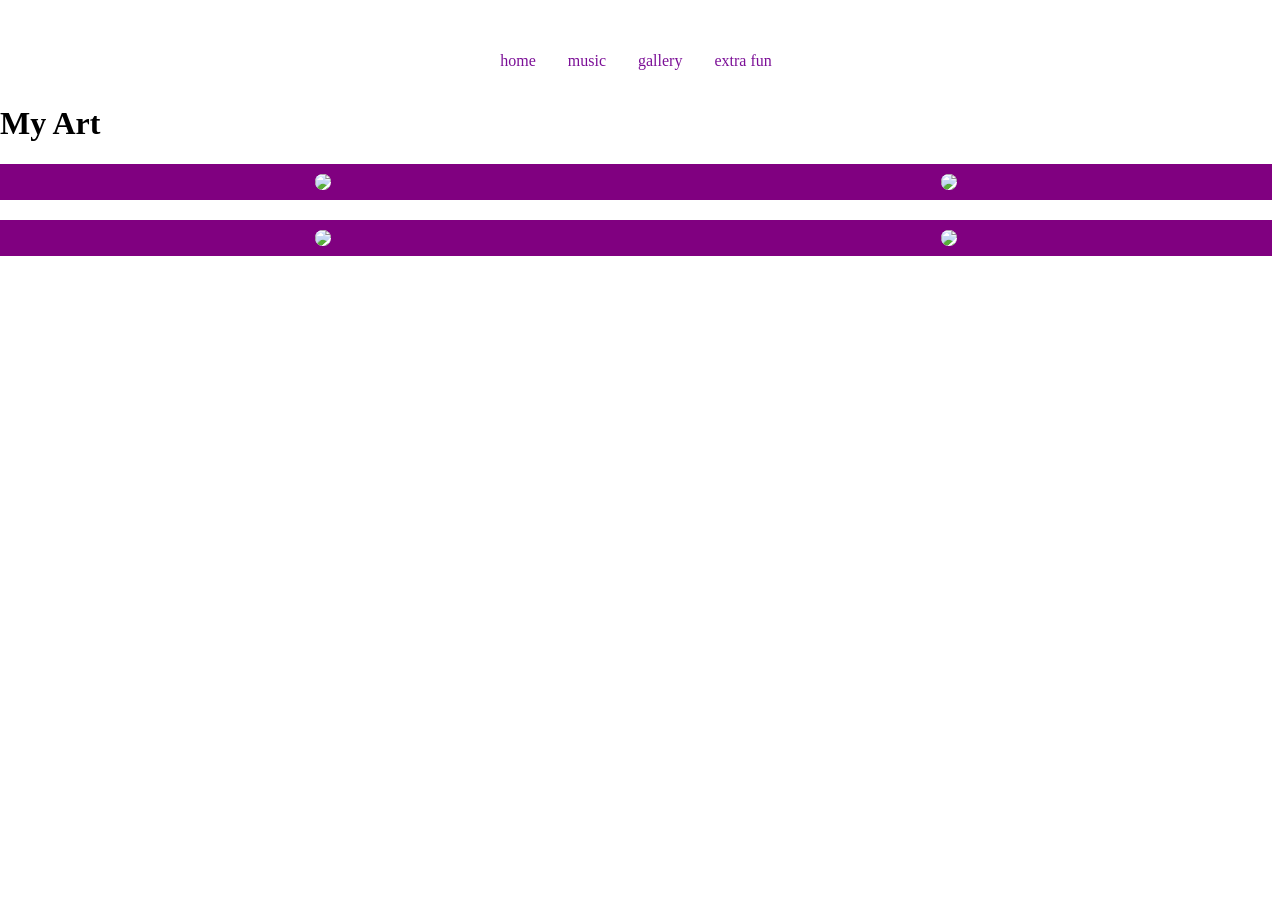
==== art.html @ 1fd6e7c0 "figuring out the colors" ====
<!DOCTYPE html>
<html>
  <head>
    <meta charset="utf-8" />
    <title>Final Project - Art</title>
    <link href="style.css" rel="stylesheet" type="text/css" />
    <style>
      /* Styling Only Related To THIS Page */
      .parent-flex {
        display: flex;
        background-color: purple;
        justify-content: space-around;
        padding: 10px;
        margin-bottom: 20px;
      }

      img {
        max-width: 30%;
        border-radius: 10px;
        object-fit: contain;
        background-color: white;
      }
    </style>
  </head>
  <body>
    <!-- ⬆⬆⬆⬆ Nav Bar -->
    <ul>
      <li><a href="index.html">home</a></li>
      <li><a href="music.html">music</a></li>
      <li><a class="active" href="art.html">gallery</a></li>
      <li><a href="extra.html">extra fun</a></li>
    </ul>
    <!-- ⬇⬇⬇⬇⬇⬇ Main Page Content -->
    <h1>My Art</h1>

    <div class="parent-flex">
      <img
        src="images/HeartIcons.jpeg"
      />
      <img
        src="images/VibeyTunes.png"
      />
    </div>

    <div class="parent-flex">
      <img
        src="images/VibeyTunes.png"
      />
      <img
        src="images/HeartIcons.jpeg"
      />
    </div>
  </body>
</html>
---- style.css ----
/* Styling Only Related To ALL Pages */

body {
  padding-top: 30px;
  margin-left: 0px;
}
/* ⬆⬆⬆⬆ Nav Bar Styling 
~~~~~ Taken From: 
https://www.w3schools.com/css/css_navbar_horizontal.asp */
ul {
  list-style-type: none;
  margin: 0;
  padding: 0;
  background-color: #ffffff00;
  display: flex;
  justify-content: center;
}

li a {
  display: block;
  color: rgb(124, 16, 151);
  text-align: center;
  padding: 14px 16px;
  text-decoration: none;
}

li a:hover:not(.active) {
  text-shadow: 0 0 4px rgb(255, 0, 64);
  transition: all 200ms ease-out;
}

.active {
  background-color: rgba(255, 255, 255, 0);
}
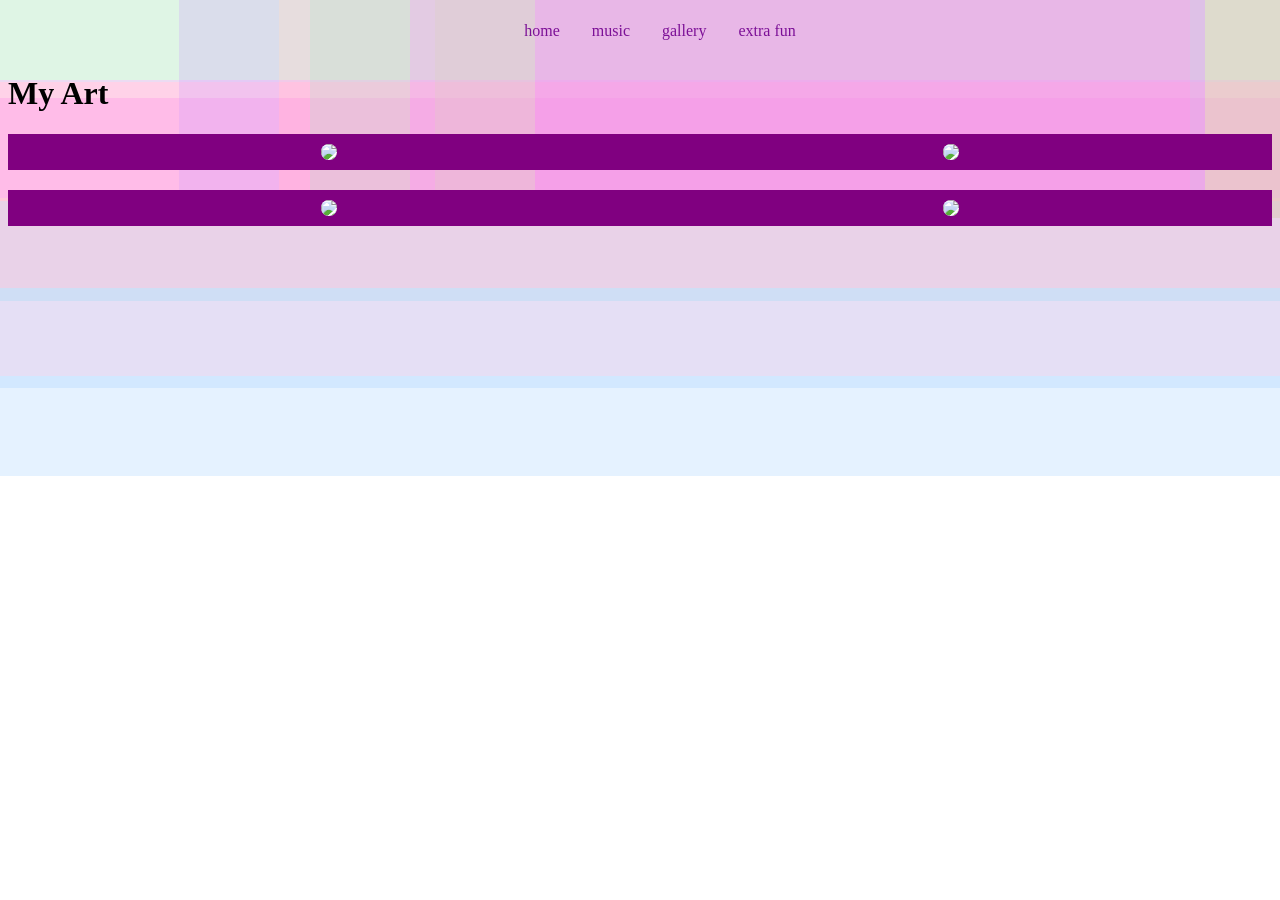
==== commit 6746adfd: "things" ====
--- a/art.html
+++ b/art.html
@@ -21,6 +21,201 @@
         background-color: white;
       }
     </style>
+    <script type="text/javascript">
+// <![CDATA[
+var border=100; // how wide is each border in pixels
+var effects=3; // how many of the effect are on the page
+var speed=50; // how fast is the animation (lower is faster)
+var colours=new Array("#9cf", "#c9f", "#fc9", "#f9c", "#cf9", "#9fc", "#6ff", "#f6f", "#ff6");
+// above line lists colours for the groovy effect (the list can be as long or short as you like)
+
+/****************************
+*1970s Groovy WebPage Effect*
+*(c)2008-13 mf2fm web-design*
+*  http://www.mf2fm.com/rv  *
+* DON'T EDIT BELOW THIS BOX *
+****************************/
+
+function addLoadEvent(funky) {
+  var oldonload=window.onload;
+  if (typeof(oldonload)!='function') window.onload=funky;
+  else window.onload=function() {
+    if (oldonload) oldonload();
+    funky();
+  }
+}
+
+addLoadEvent(yowzah);
+
+var swide, shigh, boddie;
+var h=new Array();
+var v=new Array();
+var op=1/(effects+1);
+function yowzah() { if (document.getElementById) {
+  var i, d, s;
+  boddie=document.createElement("div");
+  s=boddie.style;
+  s.position="fixed";
+  s.backgroundColor="transparent";
+  s.top="0px";
+  s.left="0px";
+  s.width="100%";
+  s.zIndex="-1";
+  set_width();
+  i=document.body.style.backgroundColor;
+  if (document.body.parentNode) {
+    if (i) document.body.parentNode.style.backgroundColor=i;
+    document.body.style.backgroundColor="transparent";
+  }
+  document.body.insertBefore(boddie, document.body.firstChild);
+  for (i=0; i<effects*10; i+=10) {
+    d=document.createElement("div");
+    s=d.style;
+    s.left="0px";
+	s.width="100%";
+    h[i]=Math.floor(Math.random()*(shigh-border)/3);
+    h[i+1]=shigh-Math.floor(Math.random()*(shigh-border)/3);
+    h[i+2]=(Math.random()<0.5?1:-1)*scat(0);
+    h[i+3]=(Math.random()<0.5?1:-1)*scat(h[i+2]);
+    s.position="absolute";
+    s.top=h[i]+"px";
+    s.height=(h[i+1]-h[1])+"px";
+    s.borderStyle="solid";
+    s.borderWidth=border+"px 0px";
+    jazzy(s, 'borderTopColor');
+	jazzy(s, 'borderBottomColor');
+    jazzy(s, 'backgroundColor');
+    s.opacity=op;
+    if (navigator.appName=="Microsoft Internet Explorer") s.filter="alpha(opacity="+(100*op)+")";
+    h[i+5]=s;
+    boddie.appendChild(d);
+  }
+  for (i=0; i<effects*10; i+=10) {
+    d=document.createElement("div");
+    s=d.style;
+	s.top="0px";
+    s.height="100%";
+    v[i]=Math.floor(Math.random()*(swide-border)/3);
+    v[i+1]=swide-Math.floor(Math.random()*(swide-border)/3);
+    v[i+2]=(Math.random()<0.5?1:-1)*scat(0);
+    v[i+3]=(Math.random()<0.5?1:-1)*scat(v[i+2]);
+    s.position="absolute";
+    s.left=v[i]+"px";
+    s.width=(v[i+1]-v[i])+"px";
+    s.borderStyle="solid";
+    s.borderWidth="0px "+border+"px";
+    jazzy(s, 'borderLeftColor');
+    jazzy(s, 'borderRightColor');
+    jazzy(s, 'backgroundColor');
+    if (navigator.appName=="Microsoft Internet Explorer") s.filter="alpha(opacity="+(100*op)+")";
+    else s.opacity=op;
+    v[i+5]=s;
+    boddie.appendChild(d);
+  }
+  setInterval('groovy()', speed);
+}}
+
+var old_jazz=false;
+function jazz() {
+	var new_jazz;
+	do { new_jazz=colours[Math.floor(Math.random()*colours.length)]; }
+	while ( new_jazz==old_jazz );
+	old_jazz=new_jazz;
+	return (new_jazz);
+}
+
+function jazzy(hip, jive) {
+	var new_jive;
+	do { new_jive=colours[Math.floor(Math.random()*colours.length)]; }
+	while (new_jive==hip[jive]);
+	hip[jive]=new_jive;
+}
+
+function scat(no) {
+	var yes;
+	no=Math.abs(no);
+	do { yes=2+Math.floor(Math.random()*3); }
+	while ( no==yes );
+	return (yes);
+}
+
+function groovy() {
+  var i;
+  for (i=0; i<effects*10; i+=10) {
+	h[i]+=h[i+2];
+	h[i+1]+=h[i+3];
+	if (h[i+1]-h[i]<5) {
+	  h[i+4]=h[i+2]; 
+	  h[i+2]=h[i+3];
+	  h[i+3]=h[i+4];
+	  jazzy(h[i+5], 'backgroundColor');
+	}
+    if (h[i]<-border) {
+		if (h[i+2]<0 && Math.random()<1/border) {
+			h[i+2]=scat(h[i+3]);
+			jazzy(h[i+5], 'borderTopColor');
+		}
+	}
+	if (h[i+1]>shigh) {
+		if (h[i+3]>0 && Math.random()<1/border) {
+			h[i+3]=-scat(h[i+2]);
+			jazzy(h[i+5], 'borderBottomColor');
+		}
+	}
+	h[i+5].top=h[i]+"px";
+    h[i+5].height=(h[i+1]-h[i])+"px";
+
+	v[i]+=v[i+2];
+	v[i+1]+=v[i+3];
+	if (v[i+1]-v[i]<5) {
+	  v[i+4]=v[i+2];
+	  v[i+2]=v[i+3];
+	  v[i+3]=v[i+4];
+	  jazzy(v[i+5], 'backgroundColor');
+	}
+	if (v[i]<-border) {
+		if (v[i+2]<0 && Math.random()<1/border) {
+			v[i+2]=scat(v[i+3]);
+			jazzy(v[i+5], 'borderLeftColor');
+		}
+	}
+	if (v[i+1]>swide) {
+		if (v[i+3]>0 && Math.random()<1/border) {
+			v[i+3]=-scat(v[i+2]);
+			jazzy(v[i+5], 'borderRightColor');
+		}
+	}
+	v[i+5].left=v[i]+"px";
+    v[i+5].width=(v[i+1]-v[i])+"px";
+  }
+}
+
+window.onresize=set_width;
+function set_width() {
+  var sw_min=999999;
+  var sh_min=999999;
+  if (document.documentElement && document.documentElement.clientWidth) {
+    if (document.documentElement.clientWidth>0) sw_min=document.documentElement.clientWidth;
+    if (document.documentElement.clientHeight>0) sh_min=document.documentElement.clientHeight;
+  }
+  if (typeof(self.innerWidth)!="undefined" && self.innerWidth) {
+    if (self.innerWidth>0 && self.innerWidth<sw_min) sw_min=self.innerWidth;
+    if (self.innerHeight>0 && self.innerHeight<sh_min) sh_min=self.innerHeight;
+  }
+  if (document.body.clientWidth) {
+    if (document.body.clientWidth>0 && document.body.clientWidth<sw_min) sw_min=document.body.clientWidth;
+    if (document.body.clientHeight>0 && document.body.clientHeight<sh_min) sh_min=document.body.clientHeight;
+  }
+  if (sw_min==999999 || sh_min==999999) {
+    sw_min=800;
+    sh_min=600;
+  }
+  swide=sw_min;
+  shigh=sh_min;
+  boddie.style.height=shigh+"px";
+} 
+// ]]>
+</script>
   </head>
   <body>
     <!-- ⬆⬆⬆⬆ Nav Bar -->
--- a/style.css
+++ b/style.css
@@ -1,16 +1,12 @@
 /* Styling Only Related To ALL Pages */
 
-body {
-  padding-top: 30px;
-  margin-left: 0px;
-}
+
 /* ⬆⬆⬆⬆ Nav Bar Styling 
 ~~~~~ Taken From: 
 https://www.w3schools.com/css/css_navbar_horizontal.asp */
 ul {
   list-style-type: none;
-  margin: 0;
-  padding: 0;
+  margin: auto;
   background-color: #ffffff00;
   display: flex;
   justify-content: center;
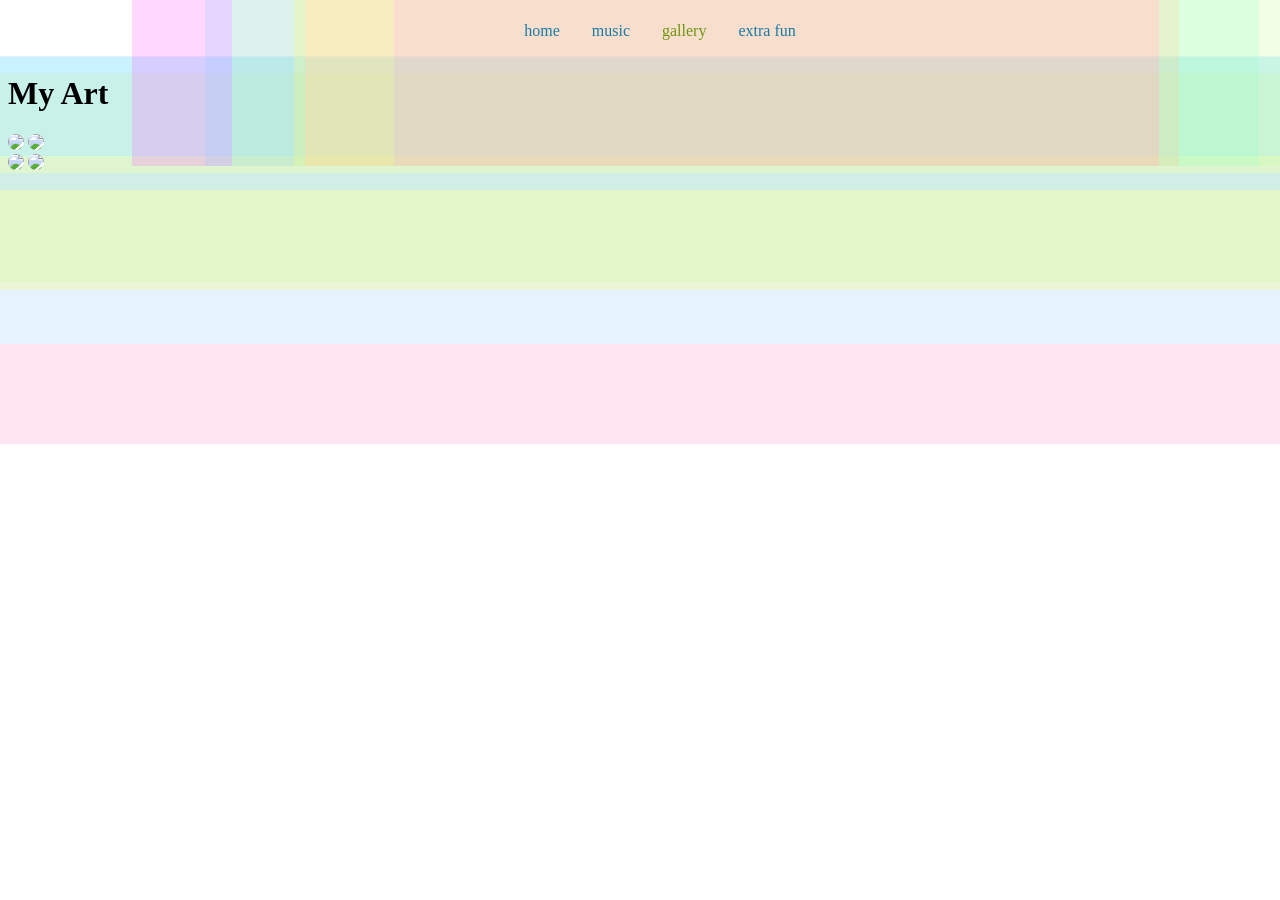
==== commit 17df80fc: "wowza shmowza" ====
--- a/art.html
+++ b/art.html
@@ -2,16 +2,24 @@
 <html>
   <head>
     <meta charset="utf-8" />
-    <title>Final Project - Art</title>
+    <title>the ultimate corndoglover website</title>
     <link href="style.css" rel="stylesheet" type="text/css" />
     <style>
-      /* Styling Only Related To THIS Page */
-      .parent-flex {
-        display: flex;
-        background-color: purple;
-        justify-content: space-around;
-        padding: 10px;
-        margin-bottom: 20px;
+      li a {
+        display: block;
+        color: rgb(26, 121, 165);
+        text-align: center;
+        padding: 14px 16px;
+        text-decoration: none;
+      }
+
+      li a:hover:not(.active) {
+        text-shadow: 0 0 4px rgb(219, 255, 13);
+        transition: all 200ms ease-out;
+      }
+
+      .active {
+      color: rgb(110, 150, 17);
       }
 
       img {
--- a/style.css
+++ b/style.css
@@ -7,7 +7,6 @@
 ul {
   list-style-type: none;
   margin: auto;
-  background-color: #ffffff00;
   display: flex;
   justify-content: center;
 }
@@ -26,6 +25,6 @@
 }
 
 .active {
-  background-color: rgba(255, 255, 255, 0);
+  color: rgb(255, 0, 64);
 }
 
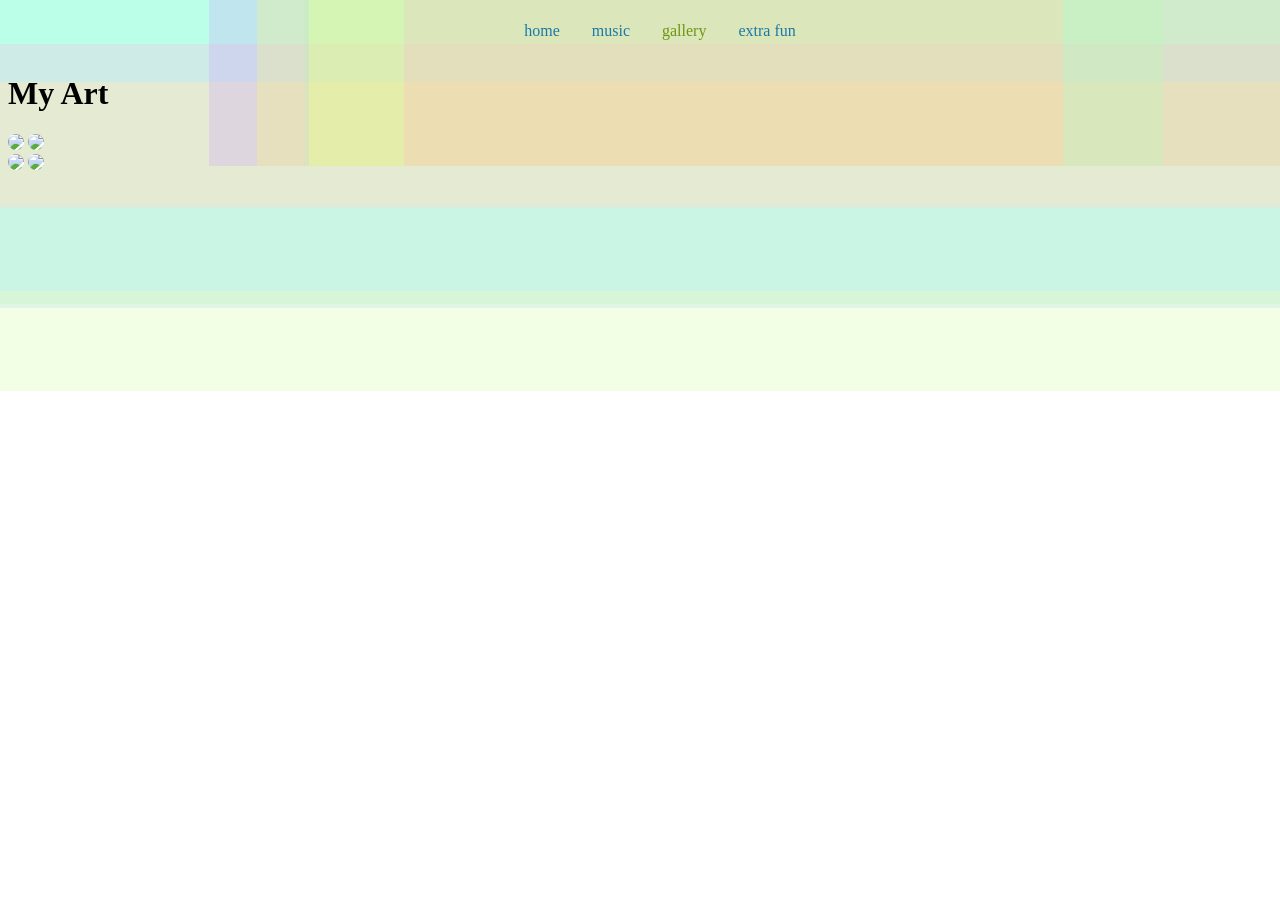
==== commit ed7f6494: "i love html" ====
--- a/art.html
+++ b/art.html
@@ -4,6 +4,7 @@
     <meta charset="utf-8" />
     <title>the ultimate corndoglover website</title>
     <link href="style.css" rel="stylesheet" type="text/css" />
+    <link rel="icon" type="image/x-icon" href="https://afroken.neocities.org/GRAPHICS/FAVICONS/ds3.gif">
     <style>
       li a {
         display: block;
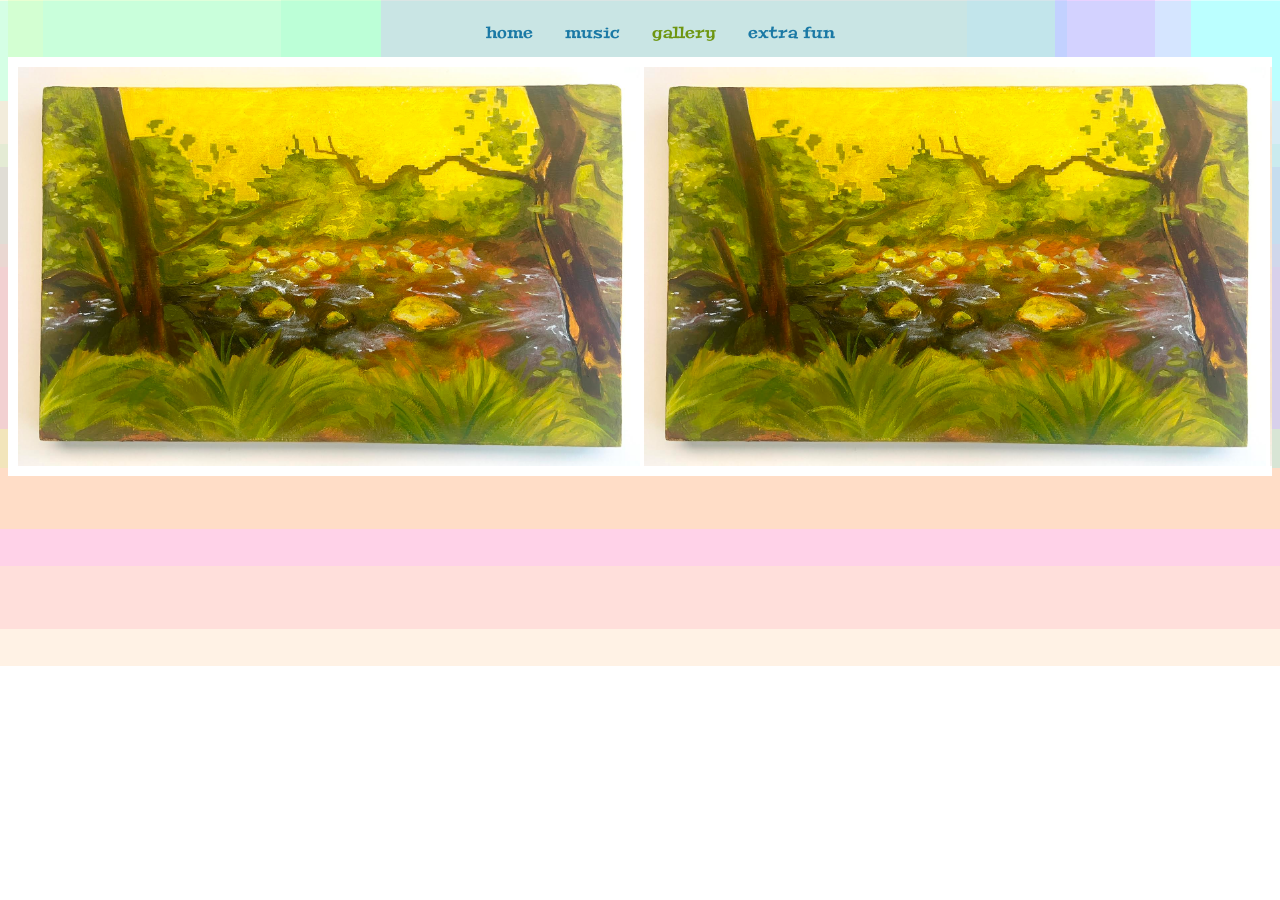
==== commit 278f610b: "ciao" ====
--- a/art.html
+++ b/art.html
@@ -4,6 +4,9 @@
     <meta charset="utf-8" />
     <title>the ultimate corndoglover website</title>
     <link href="style.css" rel="stylesheet" type="text/css" />
+    <link rel="preconnect" href="https://fonts.googleapis.com">
+    <link rel="preconnect" href="https://fonts.gstatic.com" crossorigin>
+    <link href="https://fonts.googleapis.com/css2?family=Peralta&display=swap" rel="stylesheet">
     <link rel="icon" type="image/x-icon" href="https://afroken.neocities.org/GRAPHICS/FAVICONS/ds3.gif">
     <style>
       li a {
@@ -12,6 +15,7 @@
         text-align: center;
         padding: 14px 16px;
         text-decoration: none;
+        font-family: "Peralta", serif;
       }
 
       li a:hover:not(.active) {
@@ -24,11 +28,25 @@
       }
 
       img {
-        max-width: 30%;
-        border-radius: 10px;
+        max-width: 50%;
         object-fit: contain;
         background-color: white;
       }
+
+      .side-scroll {
+        background-color: #ffffff;
+        overflow: auto;
+        white-space: nowrap;
+        padding: 10px;
+      }
+
+      .peralta-regular {
+        font-family: "Peralta", serif;
+        font-weight: 400;
+        font-style: normal;
+      }
+
+
     </style>
     <script type="text/javascript">
 // <![CDATA[
@@ -235,24 +253,17 @@
       <li><a href="extra.html">extra fun</a></li>
     </ul>
     <!-- ⬇⬇⬇⬇⬇⬇ Main Page Content -->
-    <h1>My Art</h1>
-
-    <div class="parent-flex">
-      <img
-        src="images/HeartIcons.jpeg"
-      />
-      <img
-        src="images/VibeyTunes.png"
-      />
-    </div>
-
-    <div class="parent-flex">
-      <img
-        src="images/VibeyTunes.png"
-      />
-      <img
-        src="images/HeartIcons.jpeg"
-      />
+    
+
+    <div class="side-scroll">
+      <img src="Water Curses.jpg" class="hvr-float-shadow">
+      <img src="Water Curses.jpg" class="hvr-float-shadow">
+      <img src="Water Curses.jpg" class="hvr-float-shadow">
+      <img src="Water Curses.jpg" class="hvr-float-shadow">
+      <img src="Water Curses.jpg" class="hvr-float-shadow">
+      <img src="Water Curses.jpg" class="hvr-float-shadow">
+      <img src="Water Curses.jpg" class="hvr-float-shadow">
+      <img src="Water Curses.jpg" class="hvr-float-shadow">
     </div>
   </body>
 </html>
--- a/style.css
+++ b/style.css
@@ -15,8 +15,9 @@
   display: block;
   color: rgb(124, 16, 151);
   text-align: center;
-  padding: 14px 16px;
+  padding: 10px;
   text-decoration: none;
+
 }
 
 li a:hover:not(.active) {
@@ -28,3 +29,46 @@
   color: rgb(255, 0, 64);
 }
 
+/* Float Shadow */
+.hvr-float-shadow {
+  display: inline-block;
+  vertical-align: middle;
+  -webkit-transform: perspective(1px) translateZ(0);
+  transform: perspective(1px) translateZ(0);
+  box-shadow: 0 0 1px rgba(0, 0, 0, 0);
+  position: relative;
+  -webkit-transition-duration: 0.3s;
+  transition-duration: 0.3s;
+  -webkit-transition-property: transform;
+  transition-property: transform;
+}
+.hvr-float-shadow:before {
+  pointer-events: none;
+  position: absolute;
+  z-index: -1;
+  content: '';
+  top: 100%;
+  left: 5%;
+  height: 10px;
+  width: 90%;
+  opacity: 0;
+  background: -webkit-radial-gradient(center, ellipse, rgba(0, 0, 0, 0.35) 0%, rgba(0, 0, 0, 0) 80%);
+  background: radial-gradient(ellipse at center, rgba(0, 0, 0, 0.35) 0%, rgba(0, 0, 0, 0) 80%);
+  /* W3C */
+  -webkit-transition-duration: 0.3s;
+  transition-duration: 0.3s;
+  -webkit-transition-property: transform, opacity;
+  transition-property: transform, opacity;
+}
+.hvr-float-shadow:hover, .hvr-float-shadow:focus, .hvr-float-shadow:active {
+  -webkit-transform: translateY(-5px);
+  transform: translateY(-5px);
+  /* move the element up by 5px */
+}
+.hvr-float-shadow:hover:before, .hvr-float-shadow:focus:before, .hvr-float-shadow:active:before {
+  opacity: 1;
+  -webkit-transform: translateY(5px);
+  transform: translateY(5px);
+  /* move the element down by 5px (it will stay in place because it's attached to the element that also moves up 5px) */
+}
+
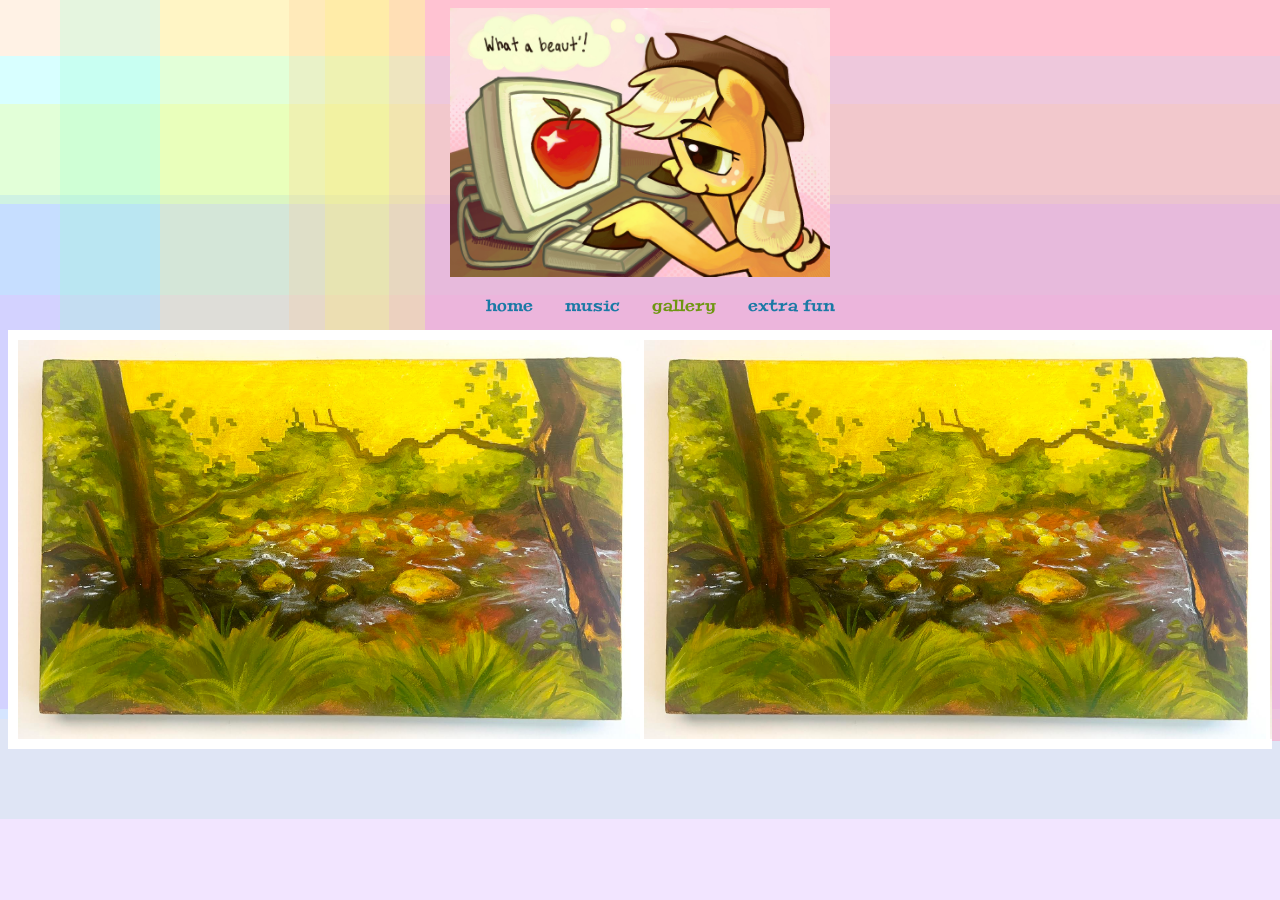
==== commit 24bbb317: "i like tunes" ====
--- a/art.html
+++ b/art.html
@@ -46,6 +46,9 @@
         font-style: normal;
       }
 
+      #top {
+        width: 30%;
+      }
 
     </style>
     <script type="text/javascript">
@@ -246,6 +249,8 @@
   </head>
   <body>
     <!-- ⬆⬆⬆⬆ Nav Bar -->
+     <center>
+     <img src="beaut.jpeg" id="top"></center>
     <ul>
       <li><a href="index.html">home</a></li>
       <li><a href="music.html">music</a></li>
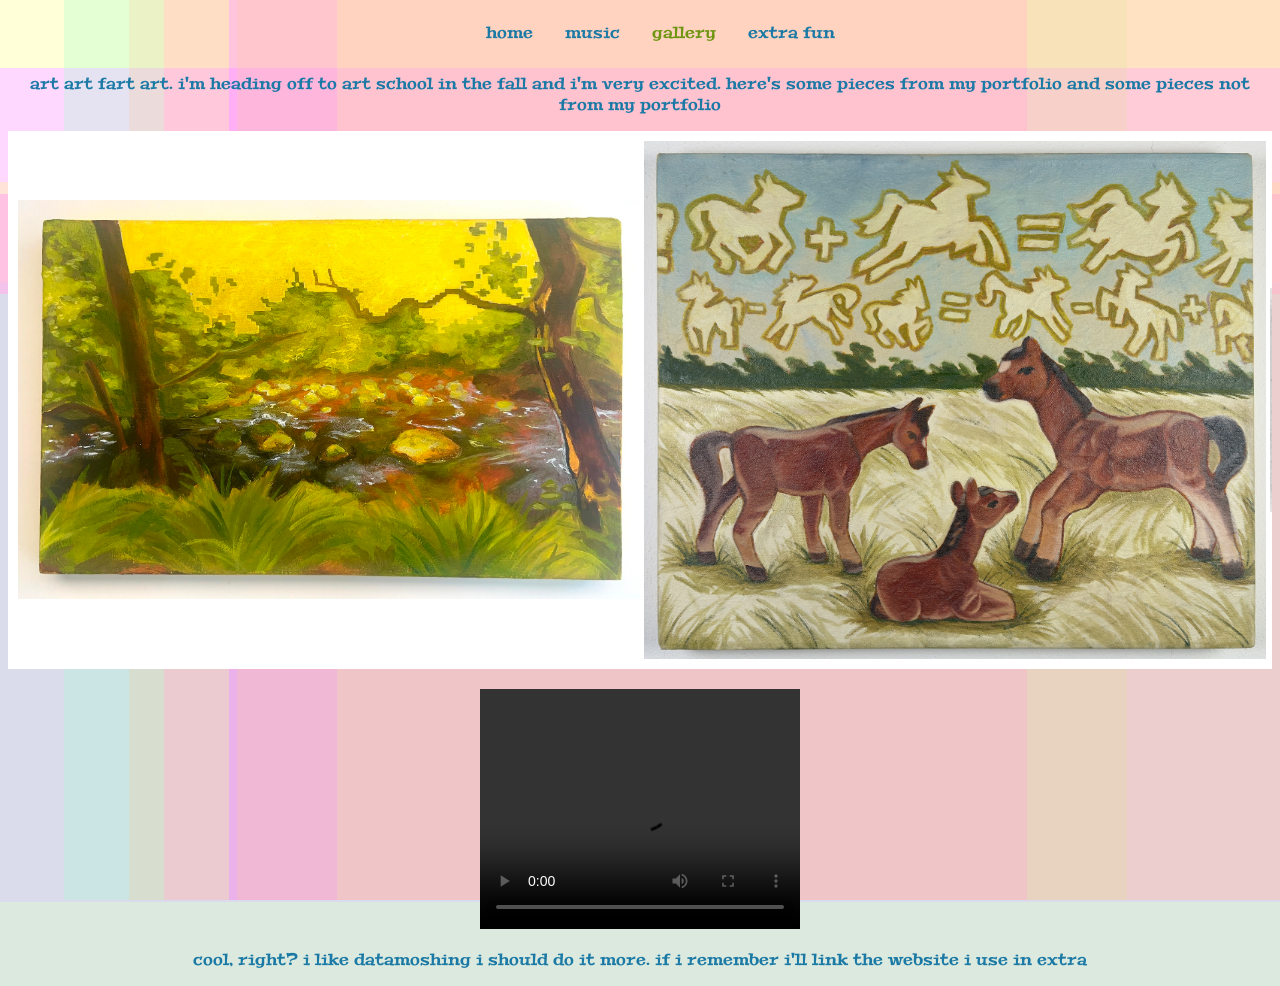
==== commit e0b0ebb0: "hello gorgeous" ====
--- a/art.html
+++ b/art.html
@@ -38,6 +38,7 @@
         overflow: auto;
         white-space: nowrap;
         padding: 10px;
+        margin-bottom: 20px;
       }
 
       .peralta-regular {
@@ -48,6 +49,11 @@
 
       #top {
         width: 30%;
+      }
+
+      p {
+        font-family: "Peralta", serif;
+        color: rgb(26, 121, 165);
       }
 
     </style>
@@ -250,7 +256,7 @@
   <body>
     <!-- ⬆⬆⬆⬆ Nav Bar -->
      <center>
-     <img src="beaut.jpeg" id="top"></center>
+     <!-- <img src="beaut.jpeg" id="top"></center> -->
     <ul>
       <li><a href="index.html">home</a></li>
       <li><a href="music.html">music</a></li>
@@ -259,16 +265,30 @@
     </ul>
     <!-- ⬇⬇⬇⬇⬇⬇ Main Page Content -->
     
+    <p>
+      art art fart art. i'm heading off to art school in the fall and i'm very excited. here's some pieces from my portfolio and some pieces not from my portfolio
+    </p>
 
     <div class="side-scroll">
       <img src="Water Curses.jpg" class="hvr-float-shadow">
-      <img src="Water Curses.jpg" class="hvr-float-shadow">
-      <img src="Water Curses.jpg" class="hvr-float-shadow">
-      <img src="Water Curses.jpg" class="hvr-float-shadow">
-      <img src="Water Curses.jpg" class="hvr-float-shadow">
+      <img src="Clever Horses.png" class="hvr-float-shadow">
+      <img src="Ohrmuschel.png" class="hvr-float-shadow">
+      <img src="In Understanding.png" class="hvr-float-shadow">
+      <img src="Fish Out of Water.jpg" class="hvr-float-shadow">
       <img src="Water Curses.jpg" class="hvr-float-shadow">
       <img src="Water Curses.jpg" class="hvr-float-shadow">
       <img src="Water Curses.jpg" class="hvr-float-shadow">
     </div>
+
+    <video width="320" height="240" controls>
+      <source src="" type="video/mp4">
+      <source src="movie.ogg" type="video/ogg">
+      Your browser does not support the video tag.
+    </video>
+
+
+    <p>
+      cool, right? i like datamoshing i should do it more. if i remember i'll link the website i use in extra
+    </p>
   </body>
 </html>
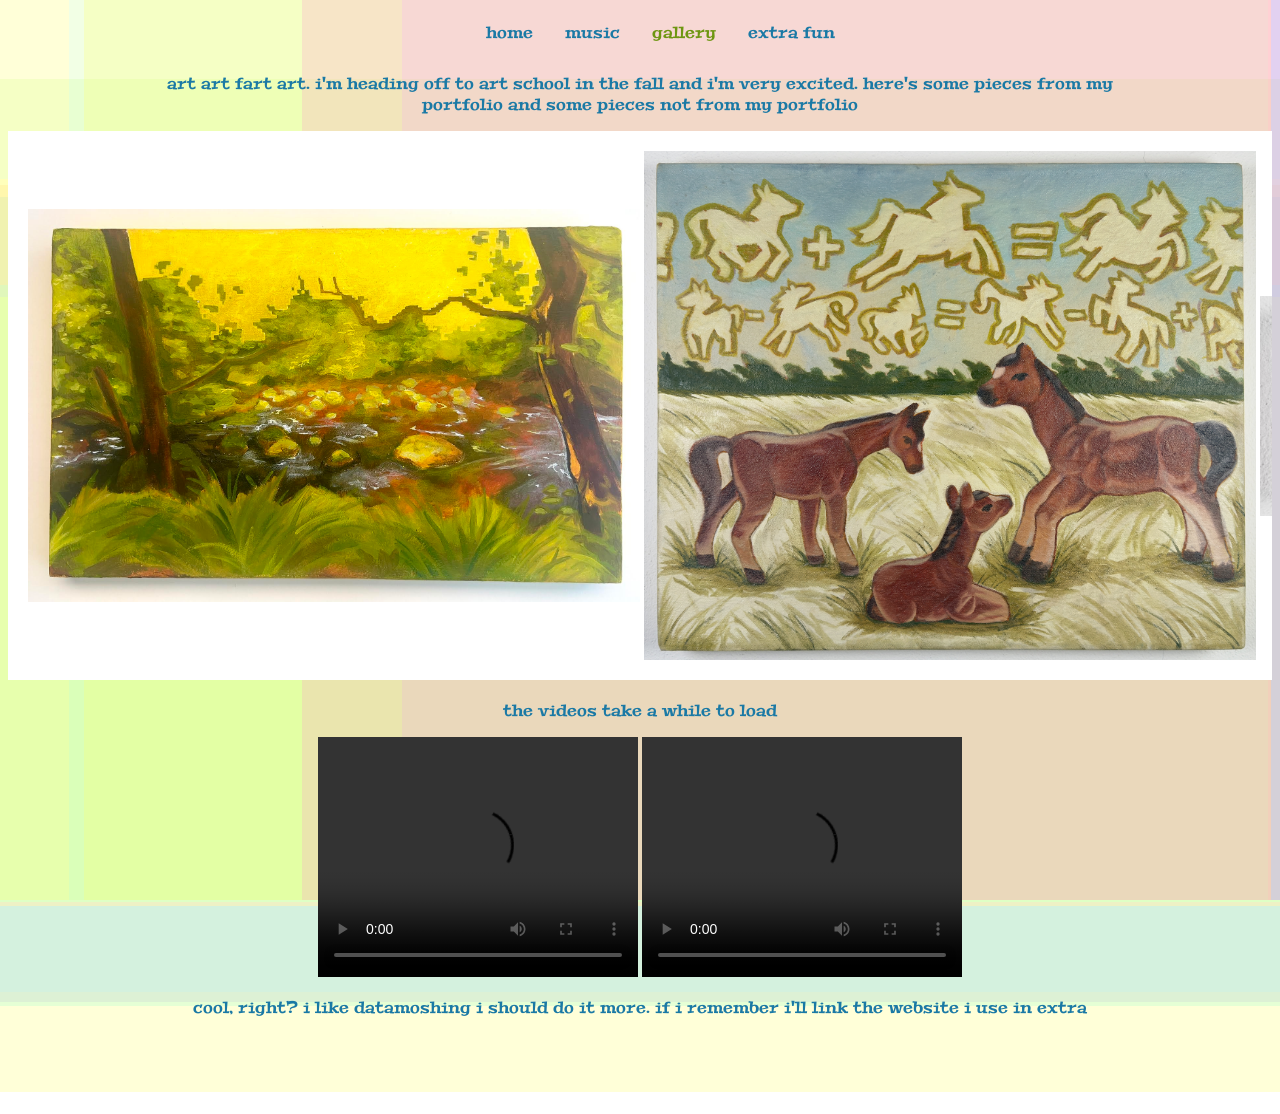
==== commit 151a06ec: "i think im done" ====
--- a/art.html
+++ b/art.html
@@ -37,7 +37,7 @@
         background-color: #ffffff;
         overflow: auto;
         white-space: nowrap;
-        padding: 10px;
+        padding: 20px;
         margin-bottom: 20px;
       }
 
@@ -54,6 +54,7 @@
       p {
         font-family: "Peralta", serif;
         color: rgb(26, 121, 165);
+        max-width: 80%;
       }
 
     </style>
@@ -275,20 +276,31 @@
       <img src="Ohrmuschel.png" class="hvr-float-shadow">
       <img src="In Understanding.png" class="hvr-float-shadow">
       <img src="Fish Out of Water.jpg" class="hvr-float-shadow">
-      <img src="Water Curses.jpg" class="hvr-float-shadow">
-      <img src="Water Curses.jpg" class="hvr-float-shadow">
-      <img src="Water Curses.jpg" class="hvr-float-shadow">
+      <img src="stilllife.jpeg" class="hvr-float-shadow">
     </div>
 
+    <p>
+      the videos take a while to load
+    </p>
+
     <video width="320" height="240" controls>
-      <source src="" type="video/mp4">
+      <source src="water removing.mp4" type="video/mp4">
       <source src="movie.ogg" type="video/ogg">
       Your browser does not support the video tag.
     </video>
 
+    <video width="320" height="240" controls>
+      <source src="blue land.mp4" type="video/mp4">
+      <source src="movie.ogg" type="video/ogg">
+      Your browser does not support the video tag.
+    </video>
 
     <p>
       cool, right? i like datamoshing i should do it more. if i remember i'll link the website i use in extra
     </p>
+    <br>
+    <br>
+    <br>
+    <br>
   </body>
 </html>
